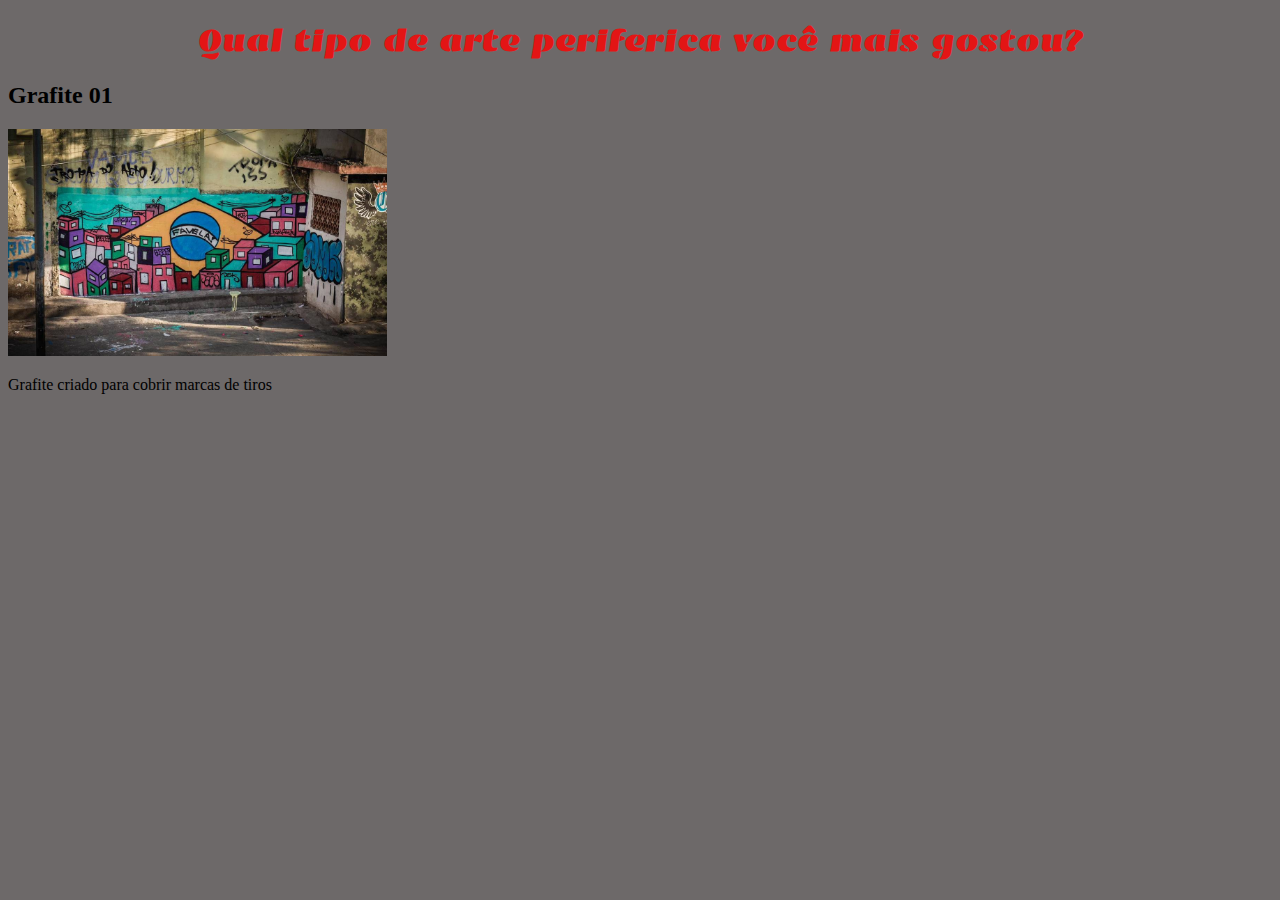
==== explorar.html @ 8f94d868 "12342345" ====
<!DOCTYPE html>
<html lang="en">
<head>
    <meta charset="UTF-8">
    <meta name="viewport" content="width=device-width, initial-scale=1.0">
    <title>Explorar</title>
    <link rel="stylesheet" href="style.css">
</head>
<body>
    <h1 class="titulo">Qual tipo de arte periferica você mais gostou?</h1>
    <div class="Primeira arte">
        <h2 class="subtitulo">Grafite 01</h2>
        <img class=" foto" src="./img/WhatsApp-Image-2021-05-20-at-09.57.17.jpeg.jpg" alt="Primeiro grafite">
        <p class="texto"> Grafite criado para cobrir marcas de tiros </p>
    </div>
</body>
</html>
---- style.css ----
@import url('https://fonts.googleapis.com/css2?family=Emblema+One&display=swap');
:root{
    background-color: rgb(109, 105, 105);
}
.cabecalho{

    width: 100%;
}
.botao{
    color: rgb(246, 241, 241);
    font-size: 24px;
}
.titulo{
    color: rgb(227, 21, 21);
    font-size: 32px;
    font-family: Emblema One;
    text-align: center;
}
.h2{
    font-family: Emblema One;
    font-size: 29px;
    color: aliceblue;

}
.texto-inicial{
    font-size: 24px;
    color: aliceblue;
}
.texto-fonte{
    font-size: 18px;
}
.foto{
    width: 30%;
}
.topicos{
    text-decoration: none;
}
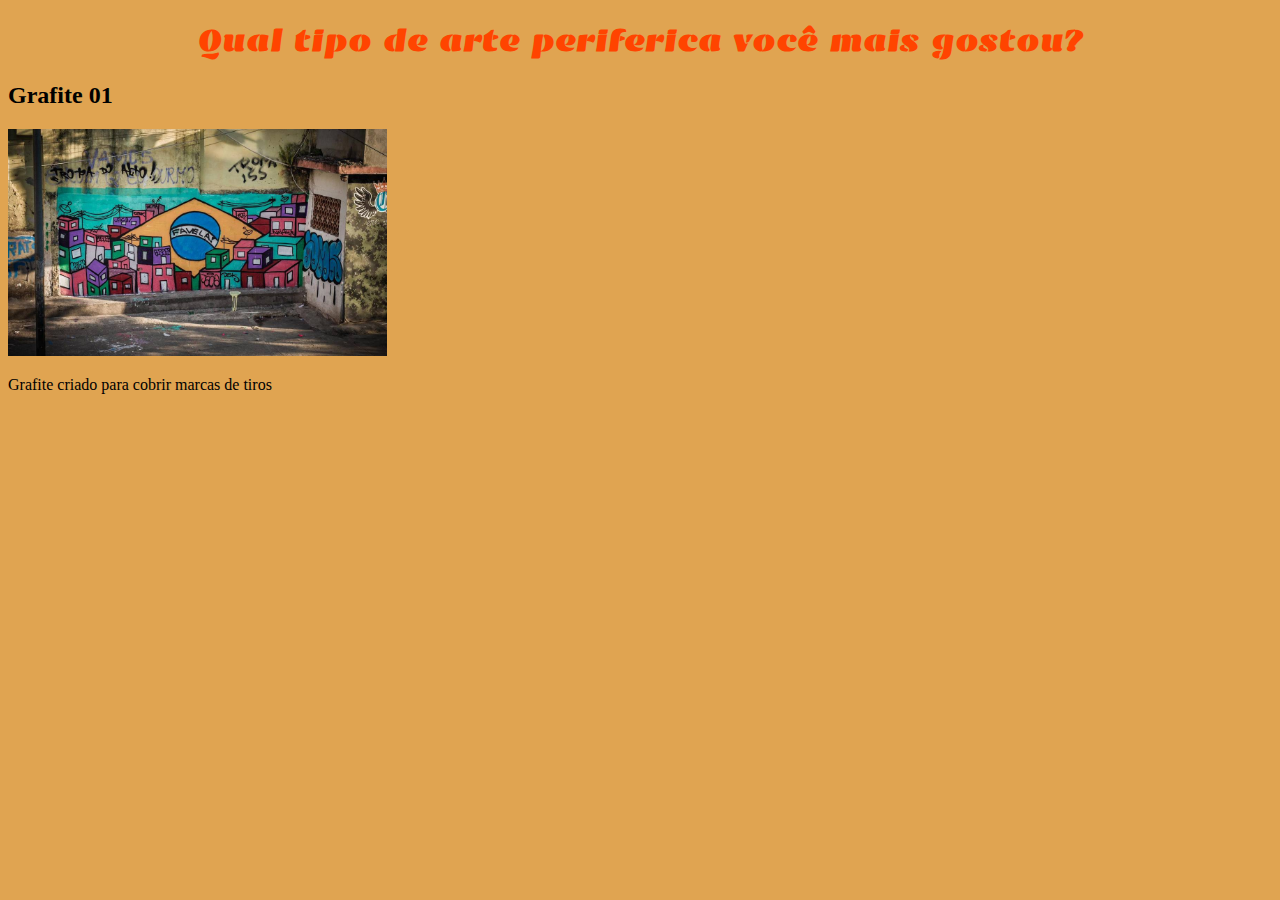
==== commit d50d3e3c: "asdfg" ====
--- a/explorar.html
+++ b/explorar.html
@@ -8,8 +8,8 @@
 </head>
 <body>
     <h1 class="titulo">Qual tipo de arte periferica você mais gostou?</h1>
+    <h2 class="subtitulo">Grafite 01</h2>
     <div class="Primeira arte">
-        <h2 class="subtitulo">Grafite 01</h2>
         <img class=" foto" src="./img/WhatsApp-Image-2021-05-20-at-09.57.17.jpeg.jpg" alt="Primeiro grafite">
         <p class="texto"> Grafite criado para cobrir marcas de tiros </p>
     </div>
--- a/style.css
+++ b/style.css
@@ -1,6 +1,6 @@
 @import url('https://fonts.googleapis.com/css2?family=Emblema+One&display=swap');
 :root{
-    background-color: rgb(109, 105, 105);
+    background-color: rgb(224, 164, 81);
 }
 .cabecalho{
 
@@ -11,7 +11,7 @@
     font-size: 24px;
 }
 .titulo{
-    color: rgb(227, 21, 21);
+    color: rgb(255, 68, 0);
     font-size: 32px;
     font-family: Emblema One;
     text-align: center;
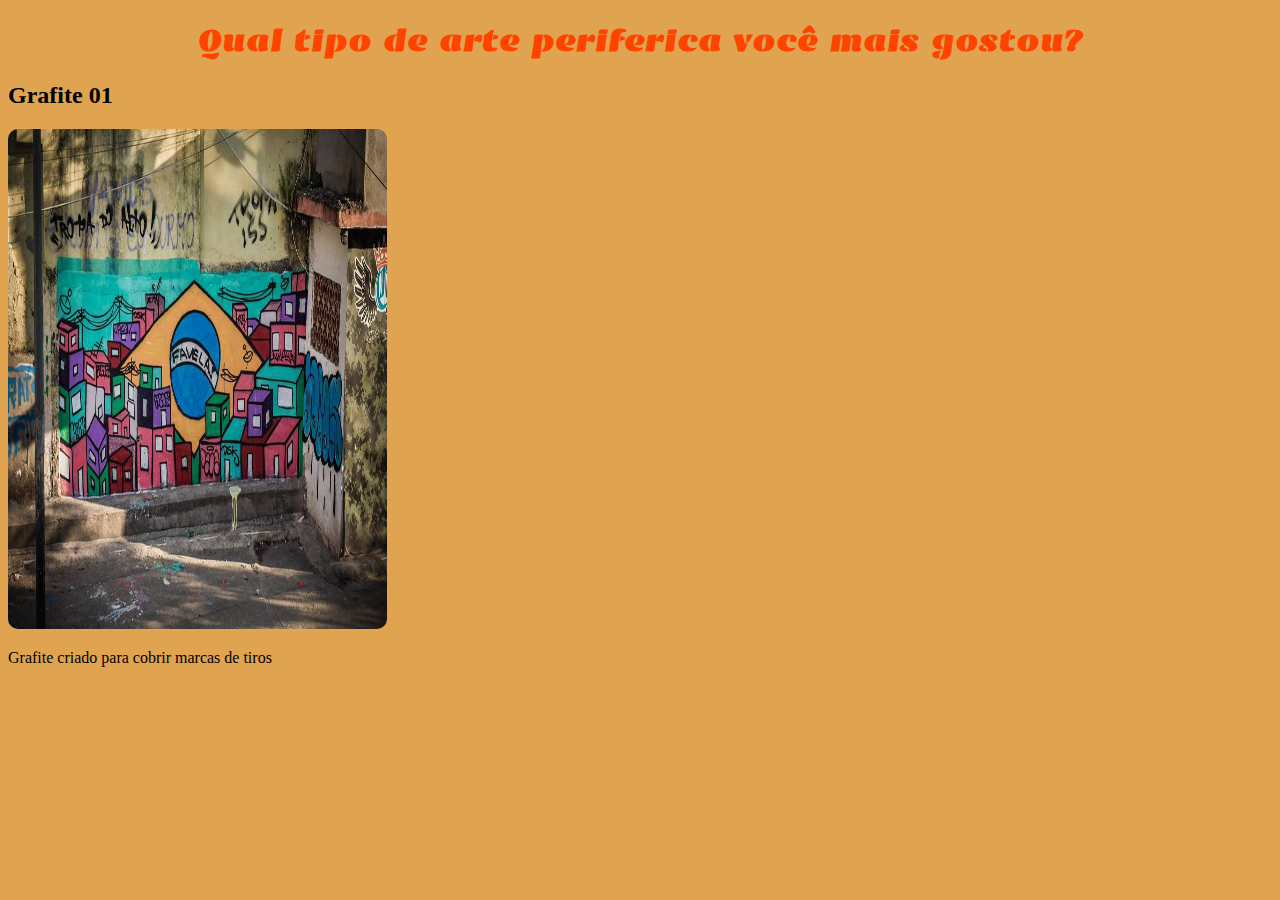
==== commit 52992591: "drthjk." ====
--- a/explorar.html
+++ b/explorar.html
@@ -10,7 +10,7 @@
     <h1 class="titulo">Qual tipo de arte periferica você mais gostou?</h1>
     <h2 class="subtitulo">Grafite 01</h2>
     <div class="Primeira arte">
-        <img class=" foto" src="./img/WhatsApp-Image-2021-05-20-at-09.57.17.jpeg.jpg" alt="Primeiro grafite">
+        <img class="foto explorar" src="./img/WhatsApp-Image-2021-05-20-at-09.57.17.jpeg.jpg" alt="Primeiro grafite">
         <p class="texto"> Grafite criado para cobrir marcas de tiros </p>
     </div>
 </body>
--- a/style.css
+++ b/style.css
@@ -31,7 +31,28 @@
 }
 .foto{
     width: 30%;
+    border-radius: 10px;
+    height: 500px;
 }
-.topicos{
+.texto-descricao{
+    font-size: 24px;
+    display: inline-block;
+}
+.foto-explorar{
+    text-align: left;
+    width: 500px;
+    height: 500px;
+    display: inline-block;
+}
+.destino{
+    display: flex;
+    align-items: center;
+}
+.ul{
+    text-decoration: none;
+    list-style-type: none;
+    display: flex;
+}
+topicos{
     text-decoration: none;
 }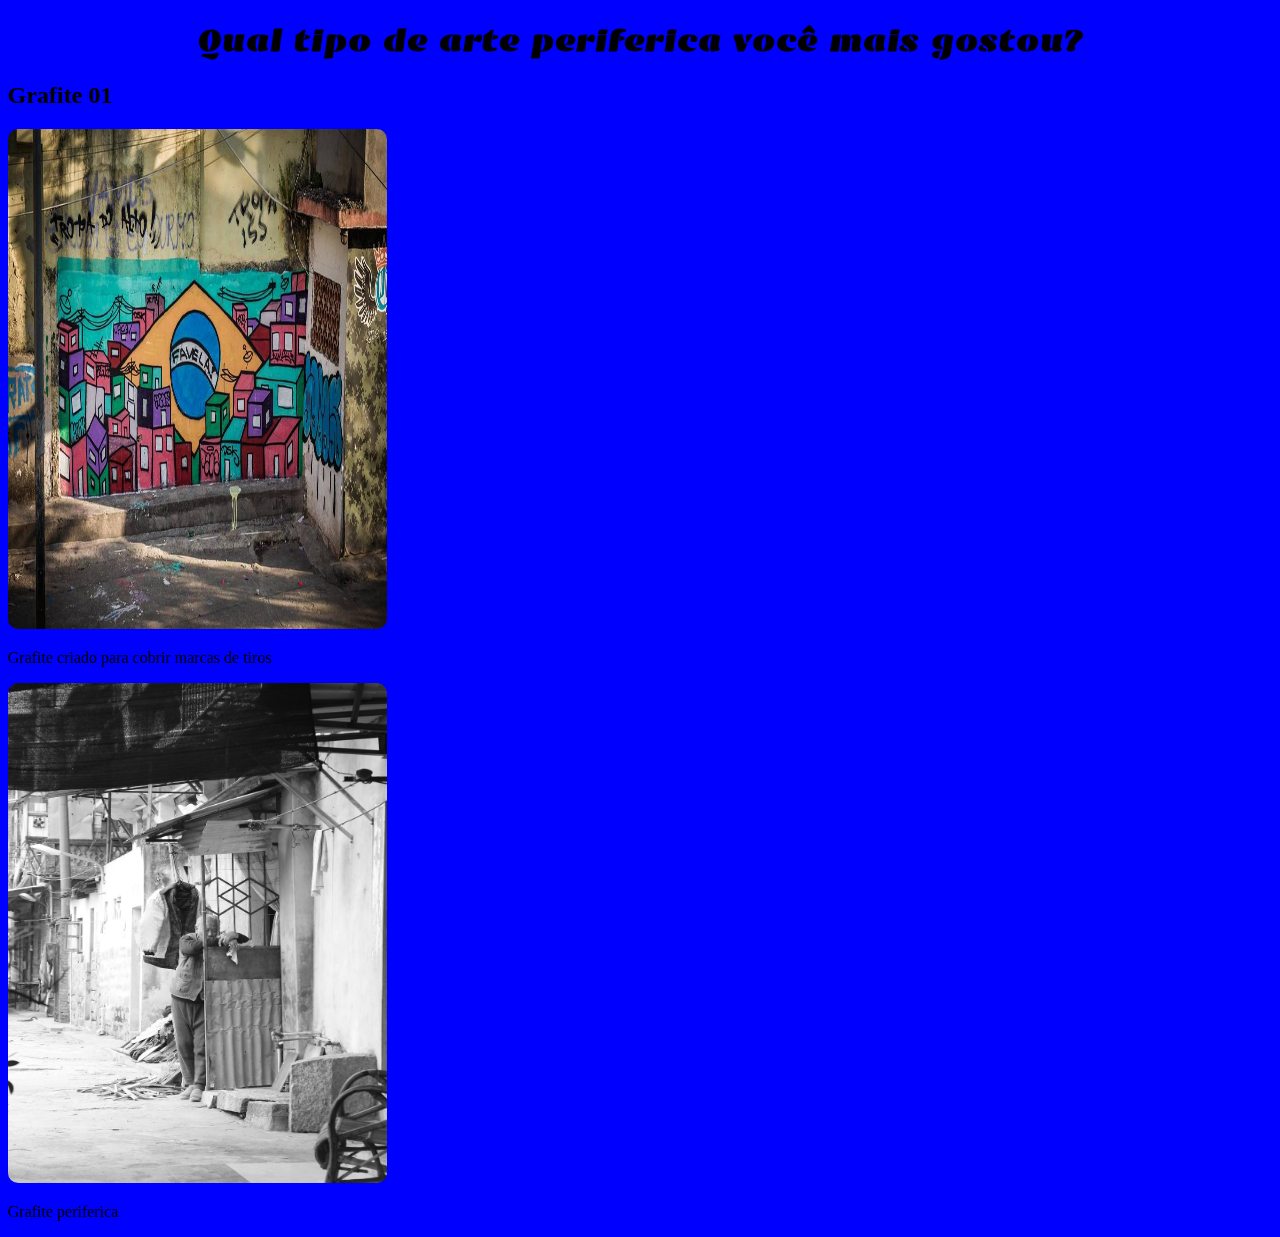
==== commit 36d2311d: "fmr" ====
--- a/explorar.html
+++ b/explorar.html
@@ -13,5 +13,9 @@
         <img class="foto explorar" src="./img/WhatsApp-Image-2021-05-20-at-09.57.17.jpeg.jpg" alt="Primeiro grafite">
         <p class="texto"> Grafite criado para cobrir marcas de tiros </p>
     </div>
+    <div class="Segunda arte">
+        <img class="foto explorar" src="./img/old-age-2099518_1280.jpg" alt="Primeiro grafite">
+        <p class="texto">Grafite periferica</p>
+    </div>
 </body>
 </html>--- a/style.css
+++ b/style.css
@@ -1,6 +1,6 @@
 @import url('https://fonts.googleapis.com/css2?family=Emblema+One&display=swap');
 :root{
-    background-color: rgb(224, 164, 81);
+    background-color: blue;
 }
 .cabecalho{
 
@@ -11,7 +11,7 @@
     font-size: 24px;
 }
 .titulo{
-    color: rgb(255, 68, 0);
+    color: rgb(0, 0, 0);
     font-size: 32px;
     font-family: Emblema One;
     text-align: center;
@@ -53,6 +53,17 @@
     list-style-type: none;
     display: flex;
 }
-topicos{
+.topicos{
     text-decoration: none;
+    list-style-type: none;
+    display: flex;
+}
+.botao-link{
+text-decoration:  none;
+display: flex;
+color: rgb(0, 0, 0);
+font-size: 24px;
+padding-left: 2em;
+padding-right: 2em;
+background-color: blue;
 }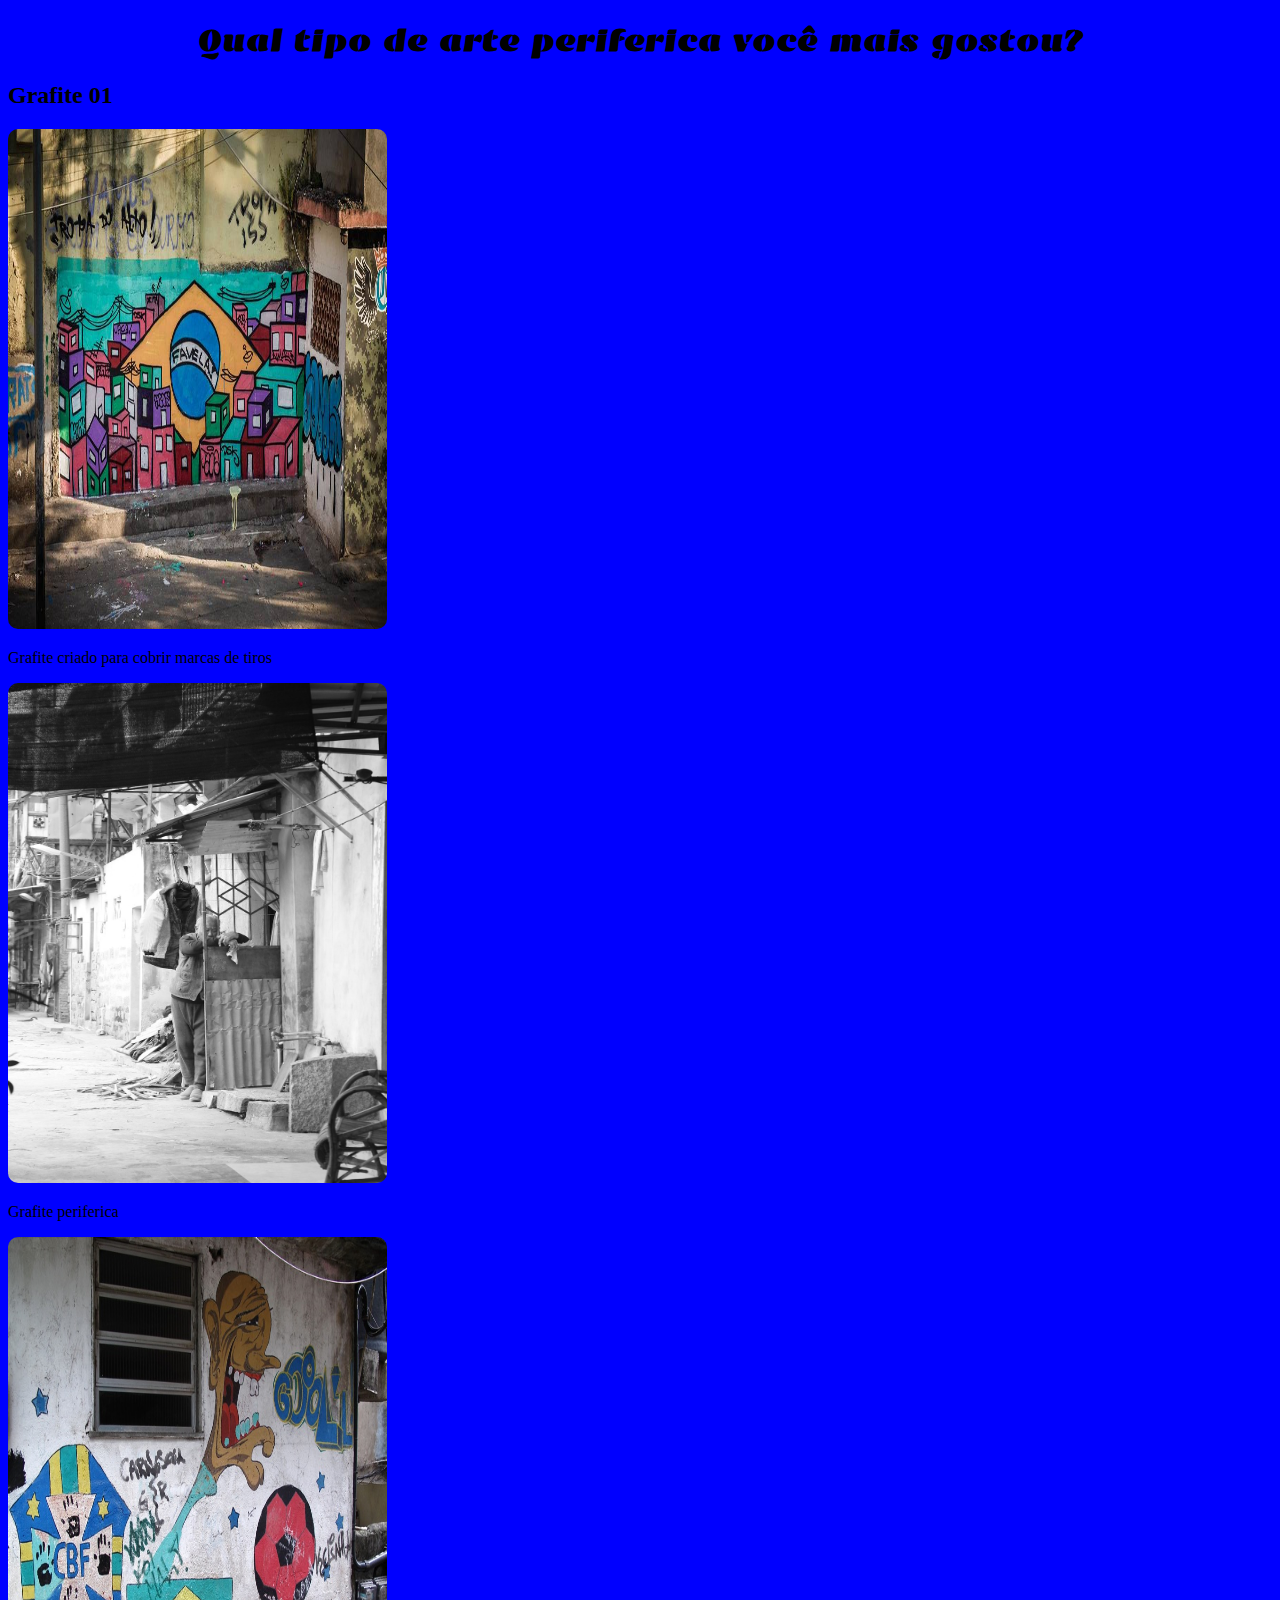
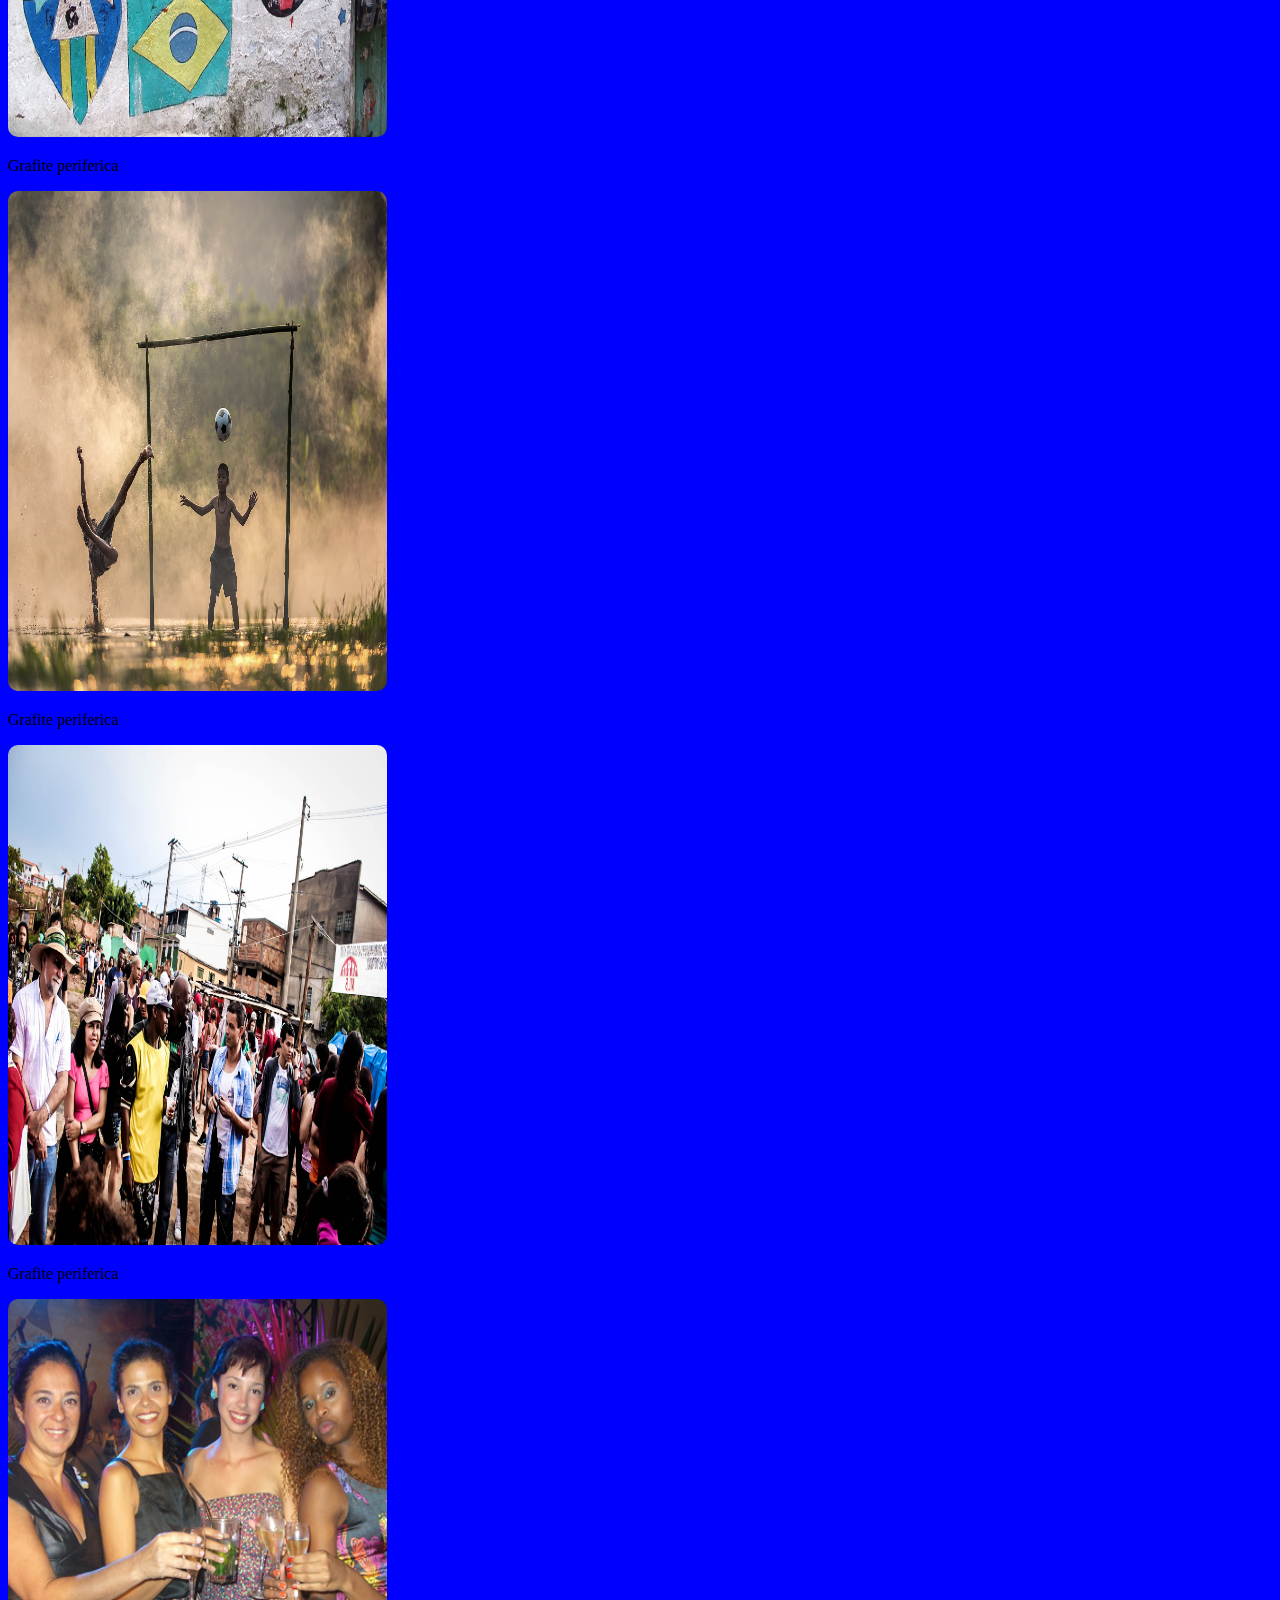
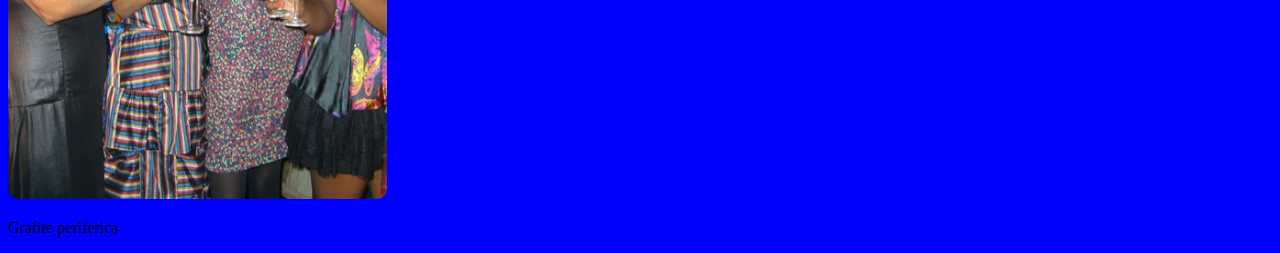
==== commit 5ed6c905: "jyyrj" ====
--- a/explorar.html
+++ b/explorar.html
@@ -14,8 +14,24 @@
         <p class="texto"> Grafite criado para cobrir marcas de tiros </p>
     </div>
     <div class="Segunda arte">
-        <img class="foto explorar" src="./img/old-age-2099518_1280.jpg" alt="Primeiro grafite">
+        <img class="foto explorar" src="./img/old-age-2099518_1280.jpg" alt="Segundo grafite">
         <p class="texto">Grafite periferica</p>
+    </div>
+    <div class="Terceira arte">
+        <img class="foto explorar" src="./img/image.png" alt="Terceiro grafite">
+        <p class="texto">Grafite periferica</p>
+    </div>
+    <div class="Quarta arte">
+        <img class="foto explorar" src="./img/children-1822688_1280.jpg" alt="Quarto grafite">
+        <p class="texto">Grafite periferica</p>
+        <div class="Quinta arte">
+            <img class="foto explorar" src="./img/8218738352_5722609af2_o.jpg" alt="Quinto grafite">
+            <p class="texto">Grafite periferica</p>
+        </div>
+        <div class="Sexta arte">
+            <img class="foto explorar" src="./img/4745354277_d9a6f22bb1_o.jpg" alt="Sexto grafite">
+            <p class="texto">Grafite periferica</p>
+        </div>
     </div>
 </body>
 </html>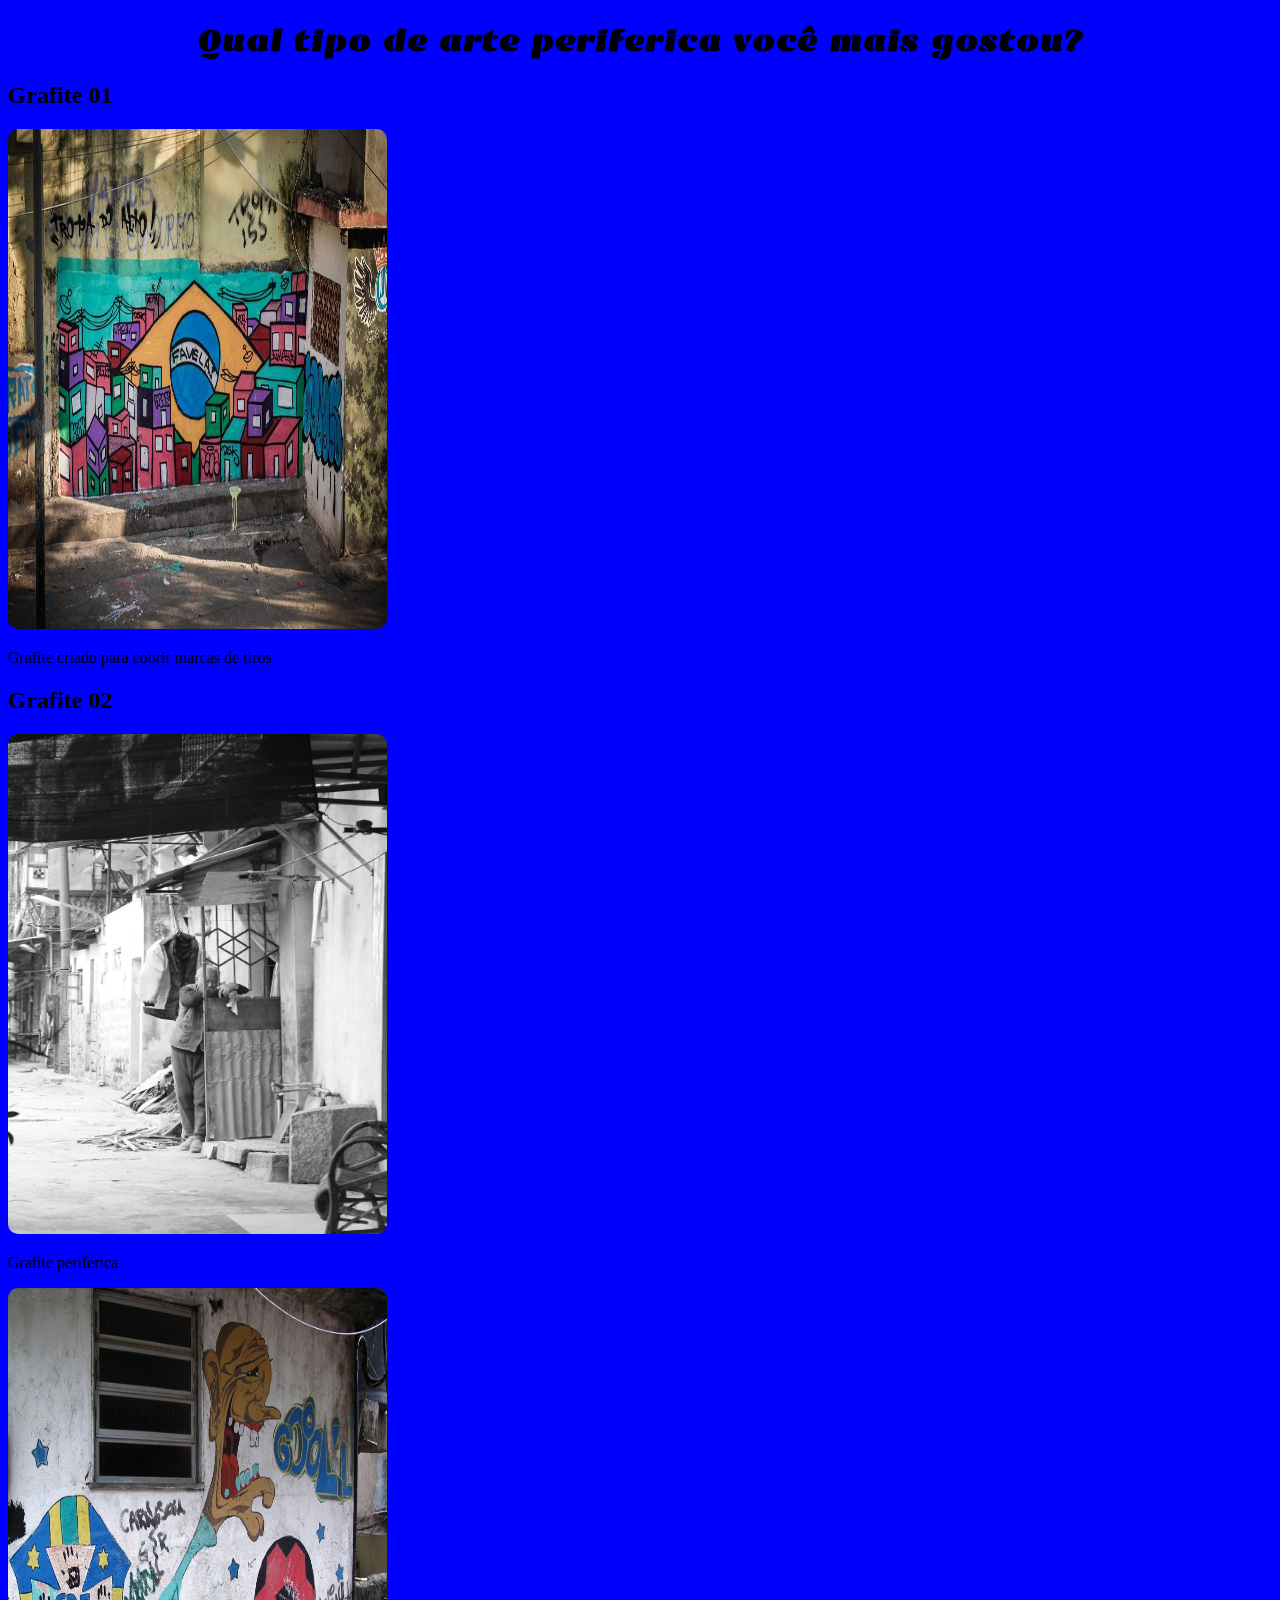
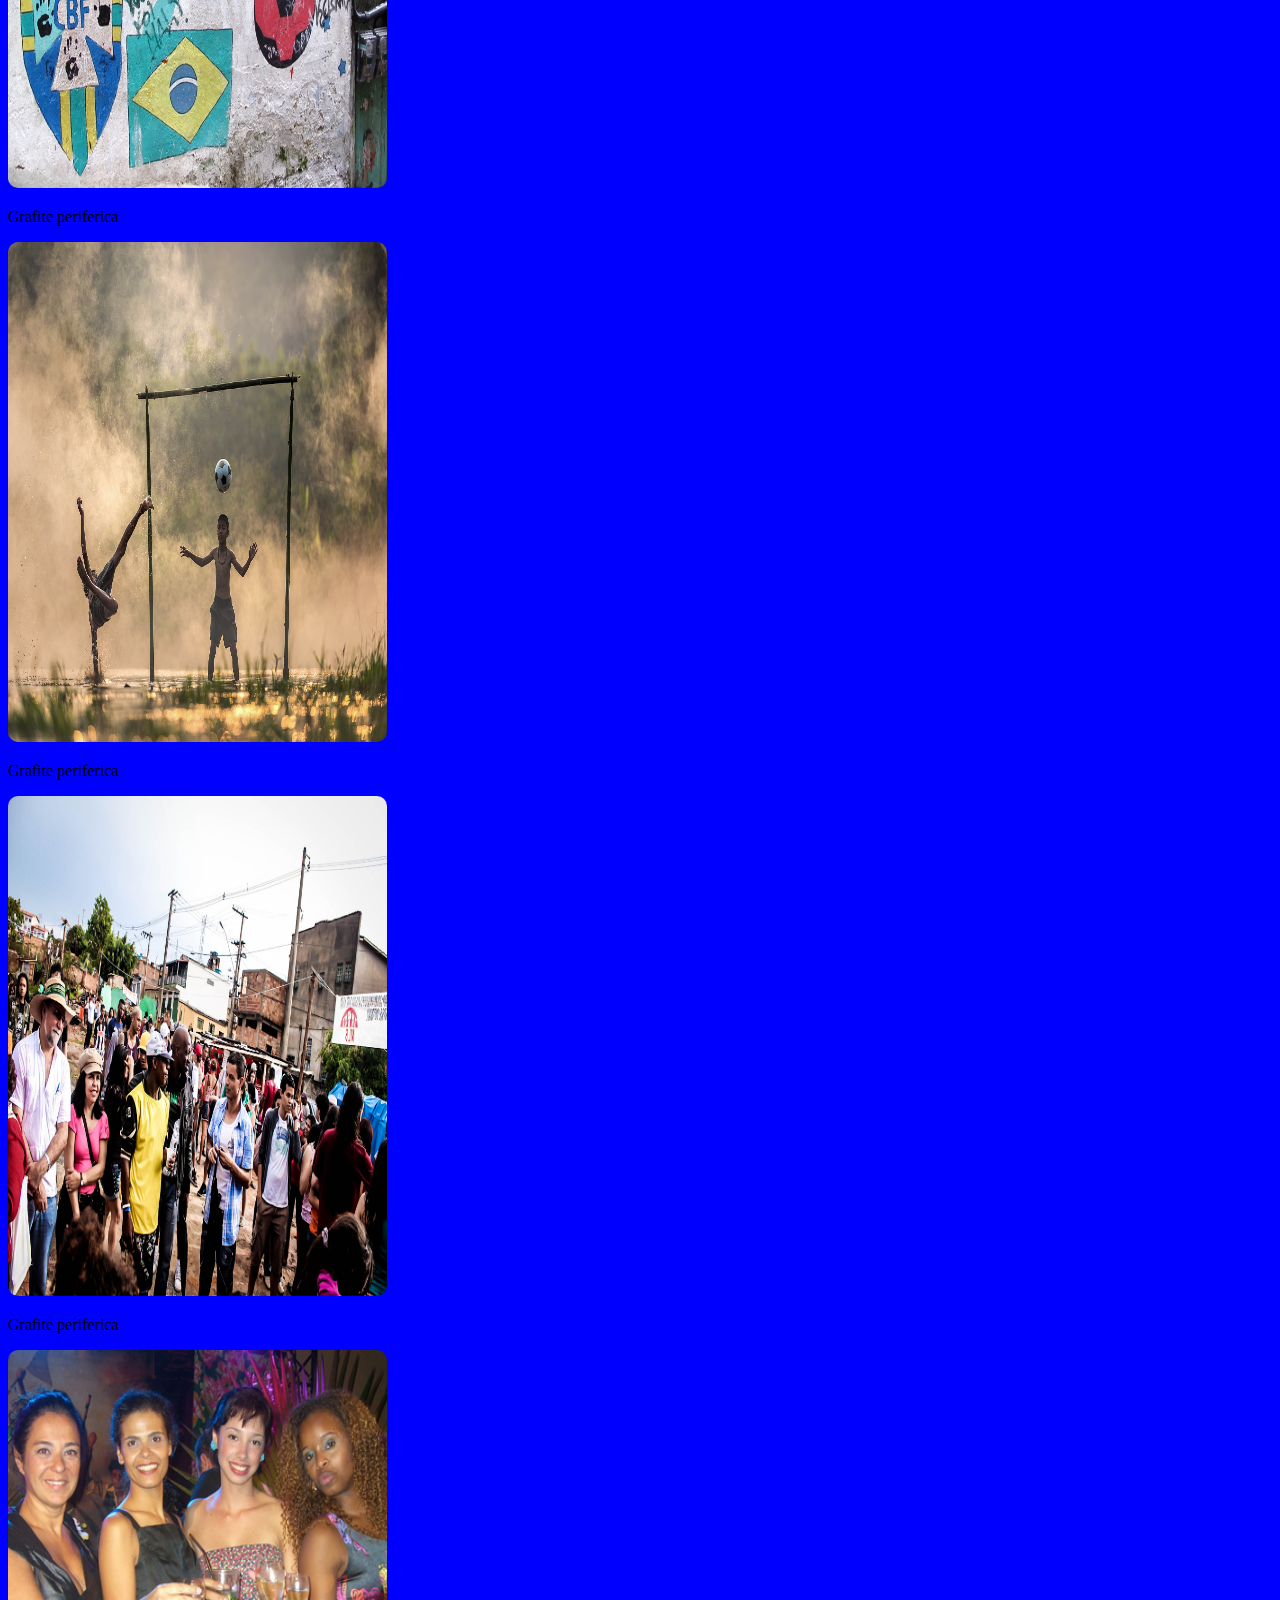
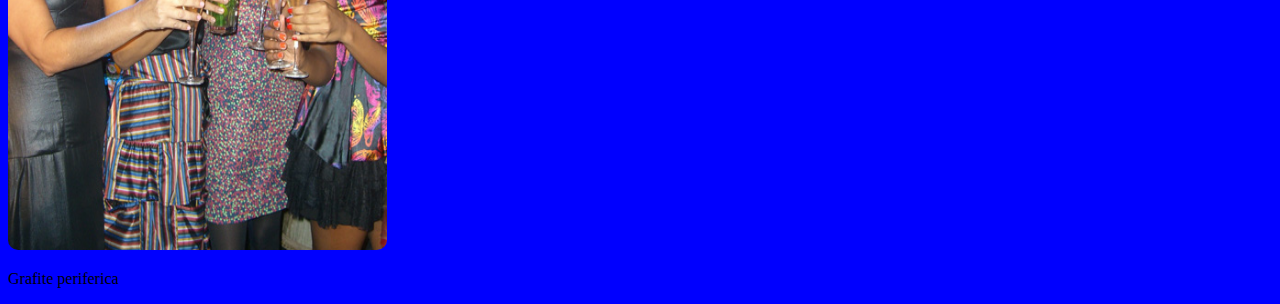
==== commit 37bf5291: "rtgtwwg" ====
--- a/explorar.html
+++ b/explorar.html
@@ -13,6 +13,7 @@
         <img class="foto explorar" src="./img/WhatsApp-Image-2021-05-20-at-09.57.17.jpeg.jpg" alt="Primeiro grafite">
         <p class="texto"> Grafite criado para cobrir marcas de tiros </p>
     </div>
+    <h2 class="subtitulo">Grafite 02</h2>
     <div class="Segunda arte">
         <img class="foto explorar" src="./img/old-age-2099518_1280.jpg" alt="Segundo grafite">
         <p class="texto">Grafite periferica</p>
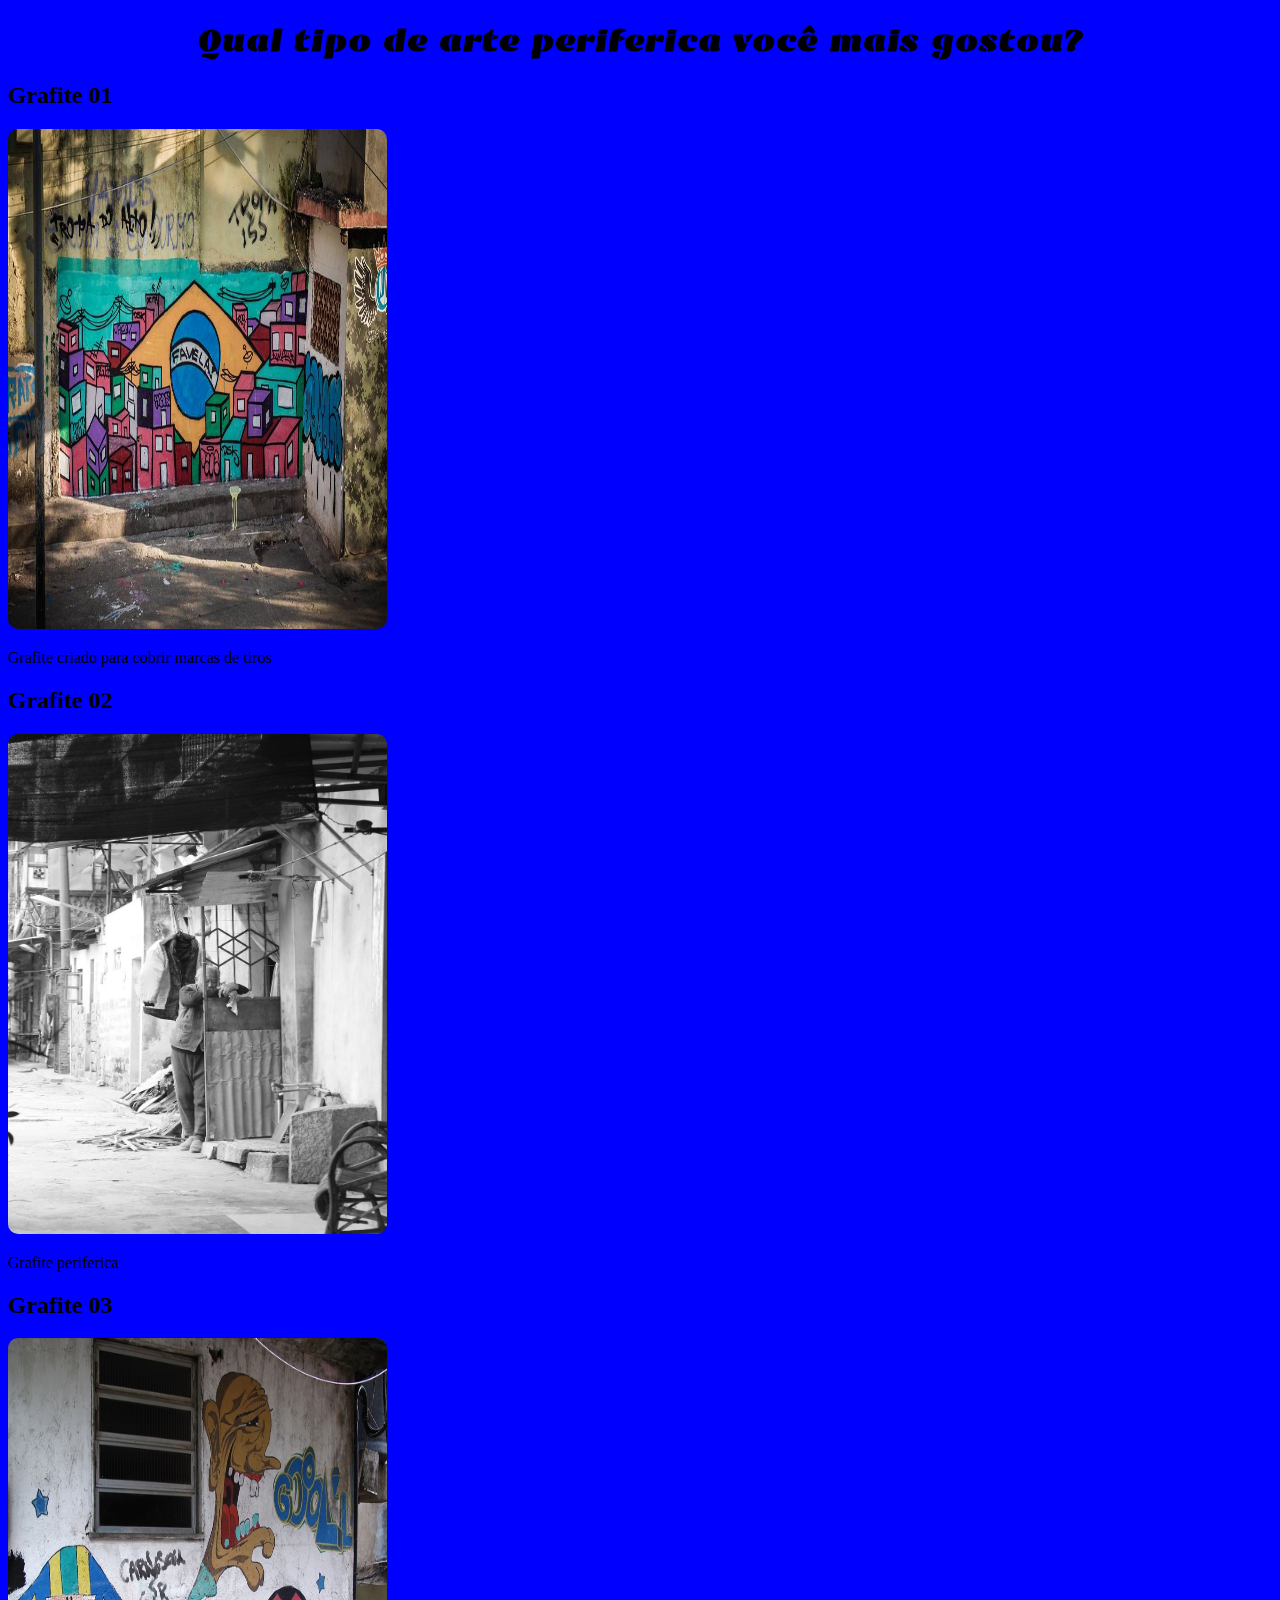
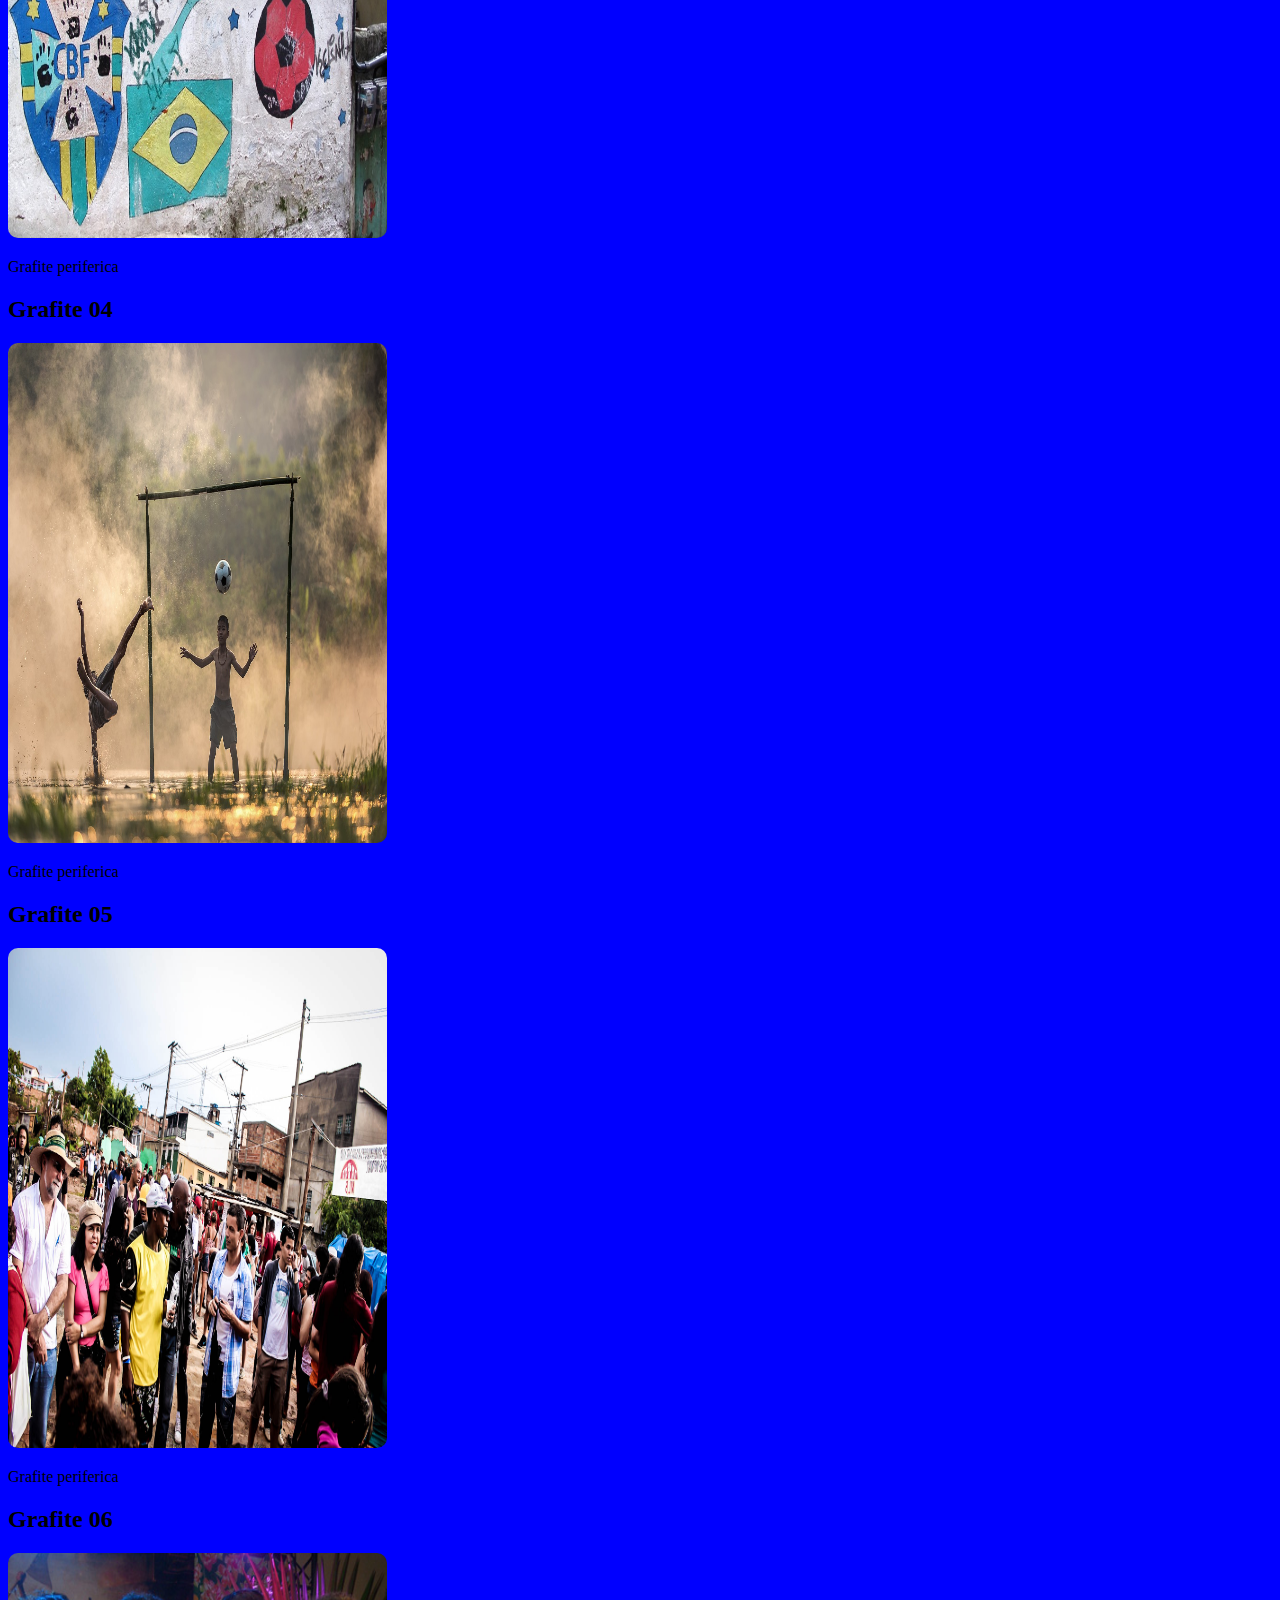
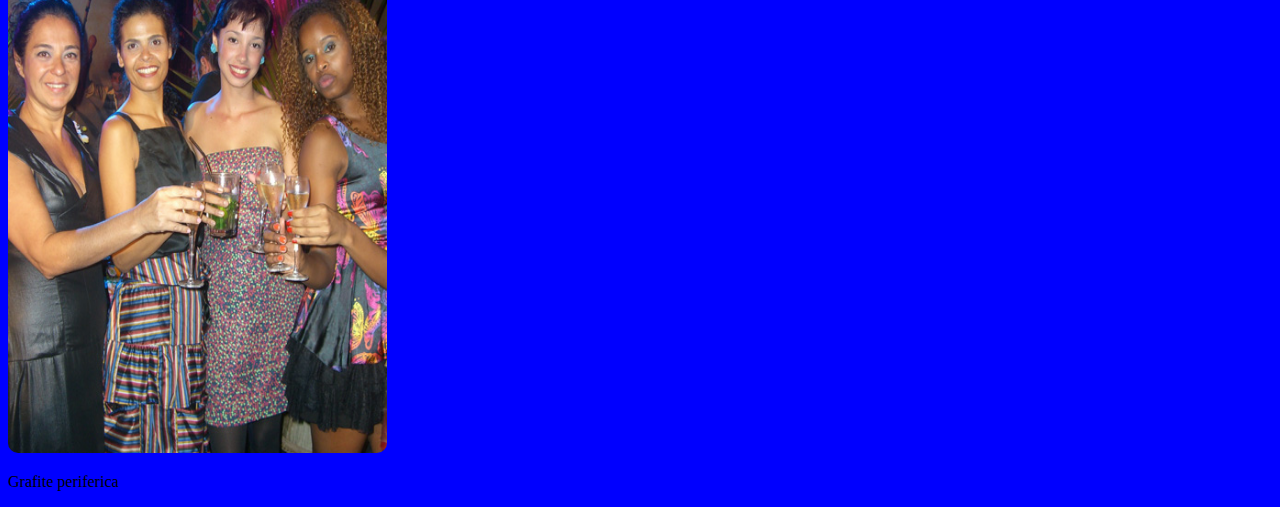
==== commit f8cd838c: "nt" ====
--- a/explorar.html
+++ b/explorar.html
@@ -18,17 +18,21 @@
         <img class="foto explorar" src="./img/old-age-2099518_1280.jpg" alt="Segundo grafite">
         <p class="texto">Grafite periferica</p>
     </div>
+    <h2 class="subtitulo">Grafite 03</h2>
     <div class="Terceira arte">
         <img class="foto explorar" src="./img/image.png" alt="Terceiro grafite">
         <p class="texto">Grafite periferica</p>
     </div>
+    <h2 class="subtitulo">Grafite 04</h2>
     <div class="Quarta arte">
         <img class="foto explorar" src="./img/children-1822688_1280.jpg" alt="Quarto grafite">
         <p class="texto">Grafite periferica</p>
+        <h2 class="subtitulo">Grafite 05</h2>
         <div class="Quinta arte">
             <img class="foto explorar" src="./img/8218738352_5722609af2_o.jpg" alt="Quinto grafite">
             <p class="texto">Grafite periferica</p>
         </div>
+        <h2 class="subtitulo">Grafite 06</h2>
         <div class="Sexta arte">
             <img class="foto explorar" src="./img/4745354277_d9a6f22bb1_o.jpg" alt="Sexto grafite">
             <p class="texto">Grafite periferica</p>
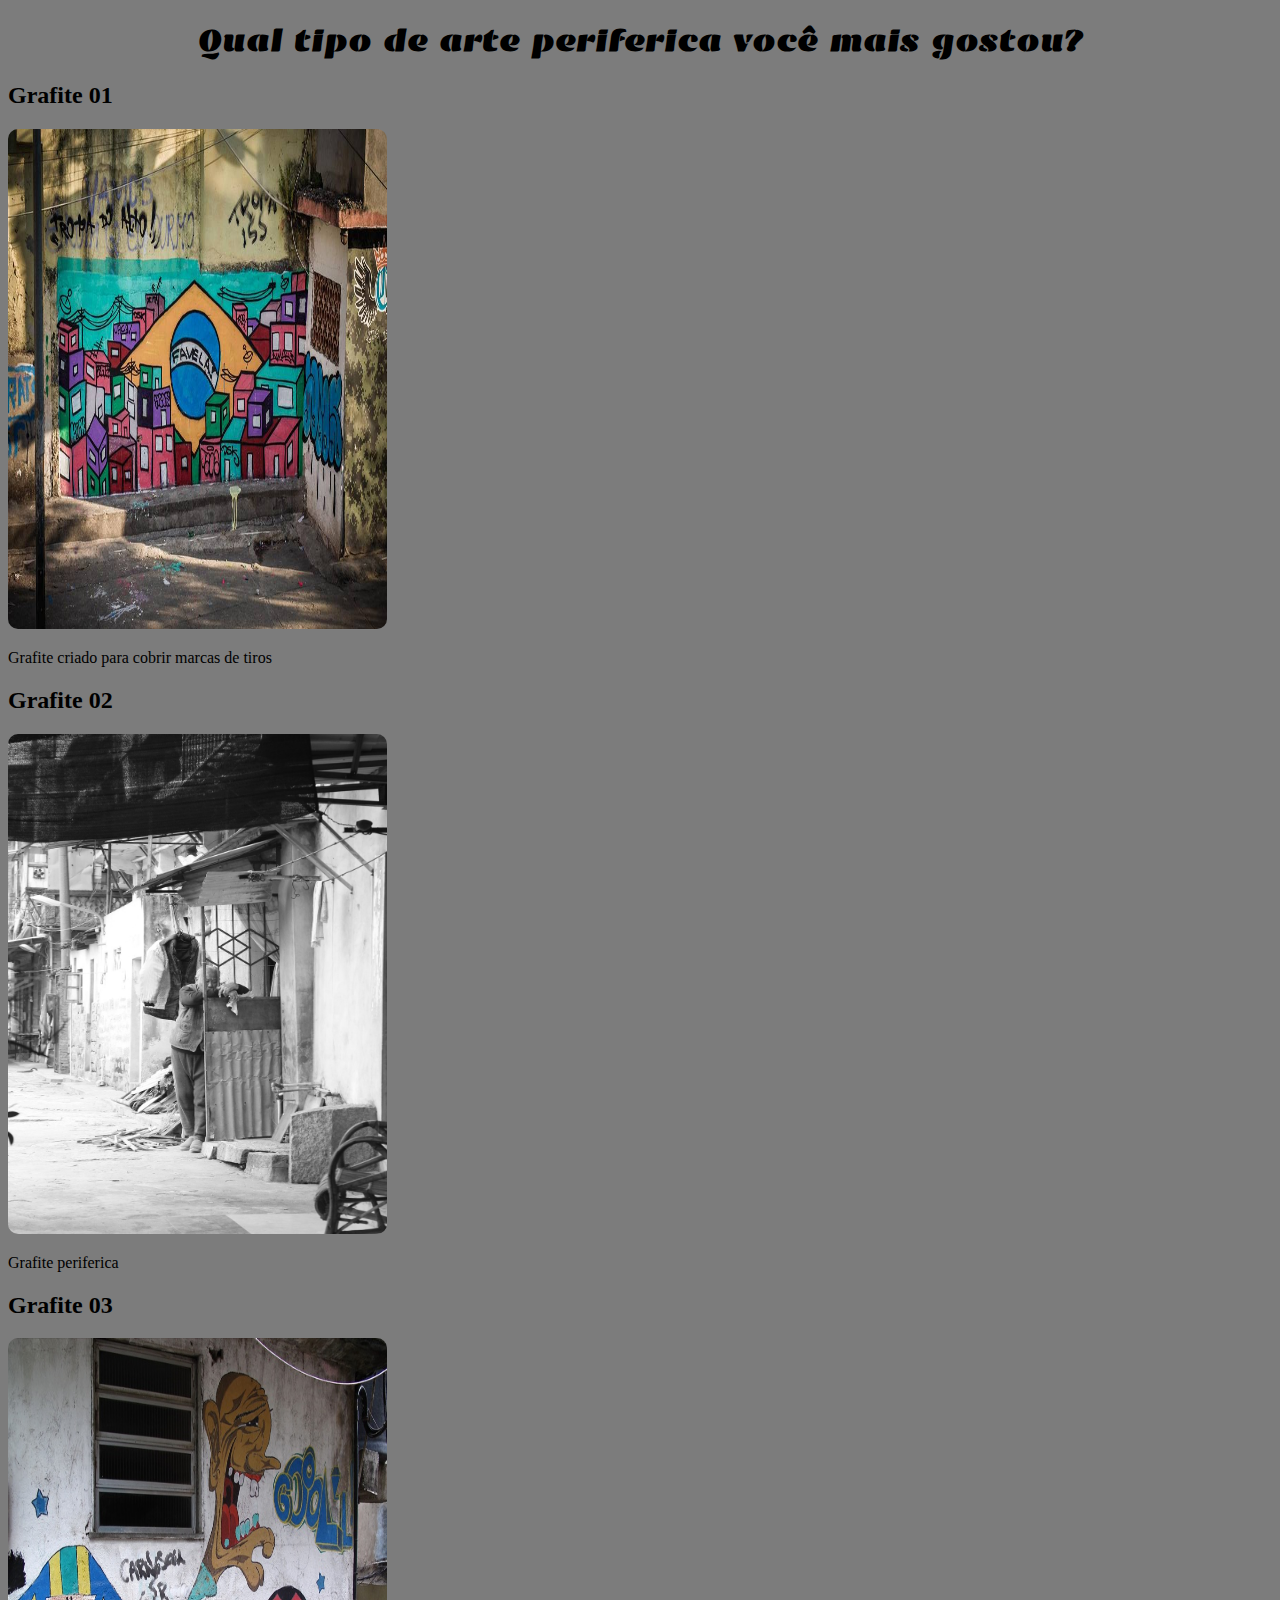
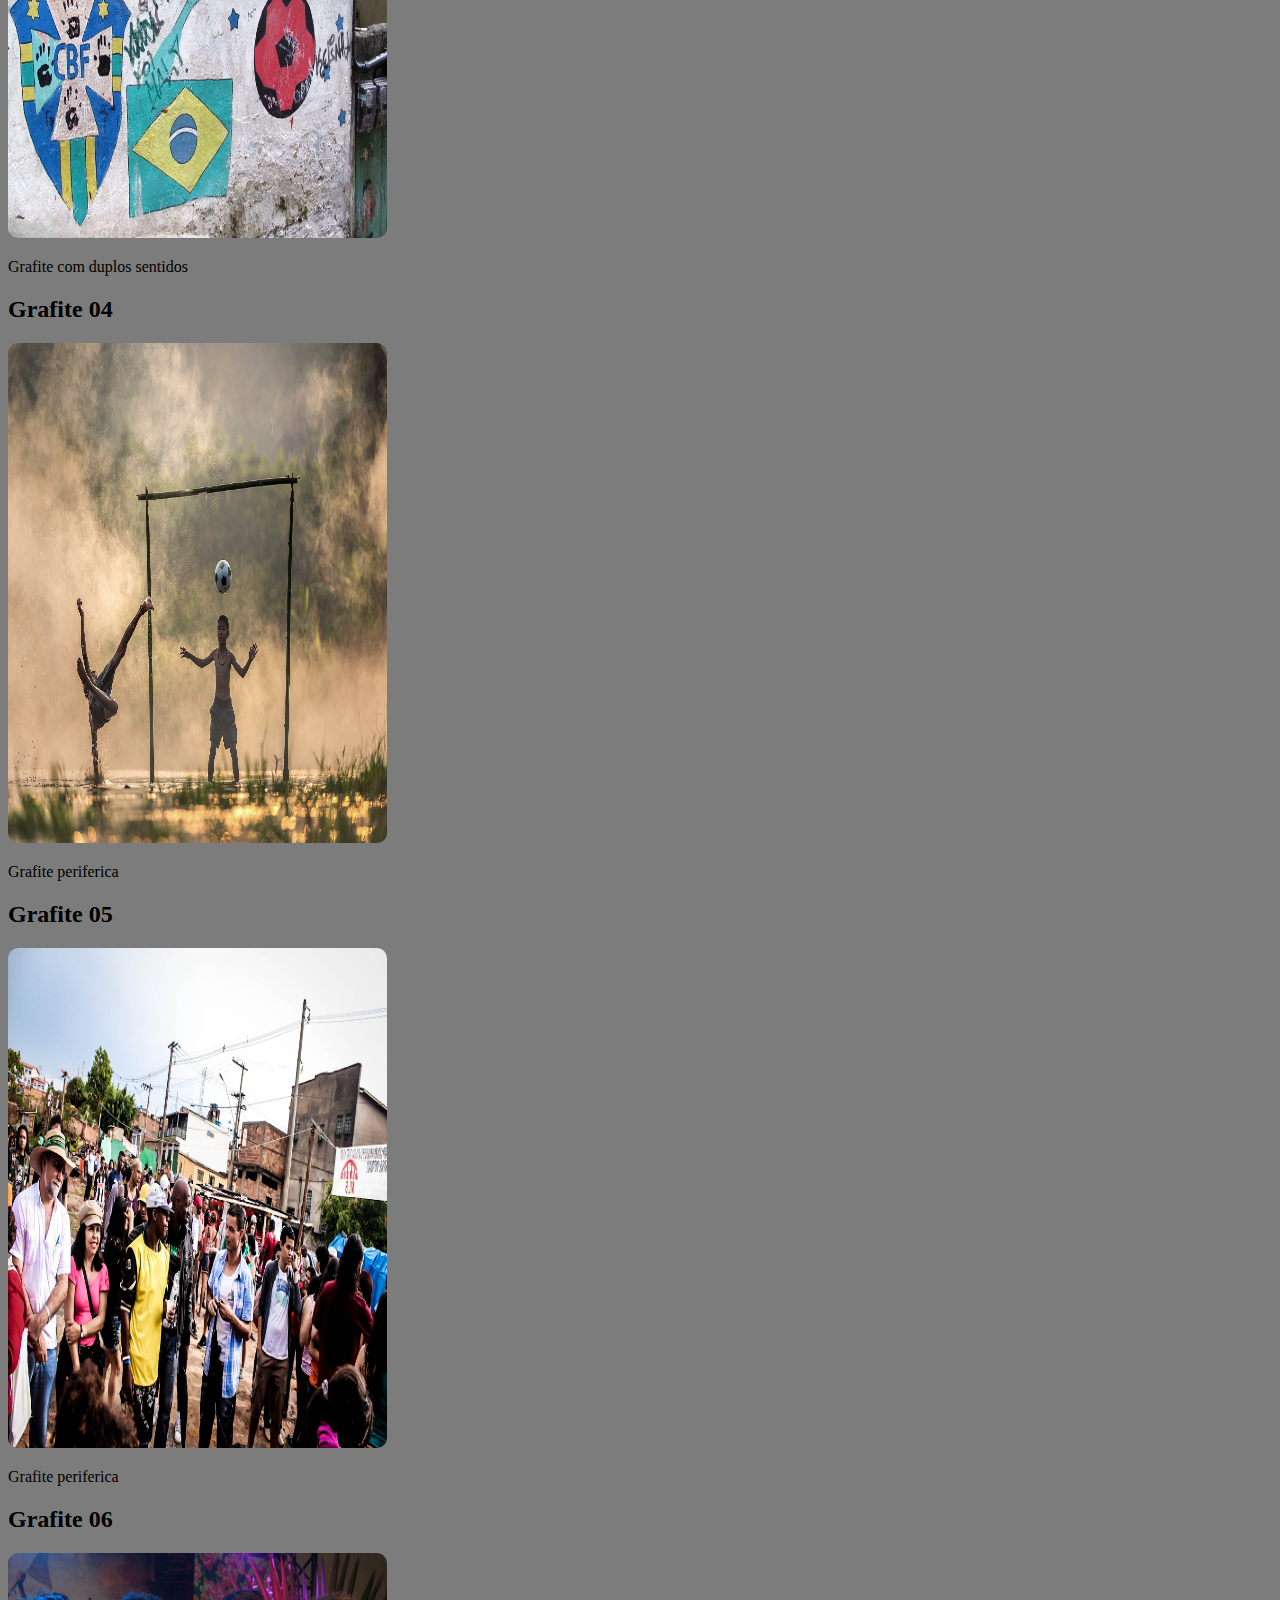
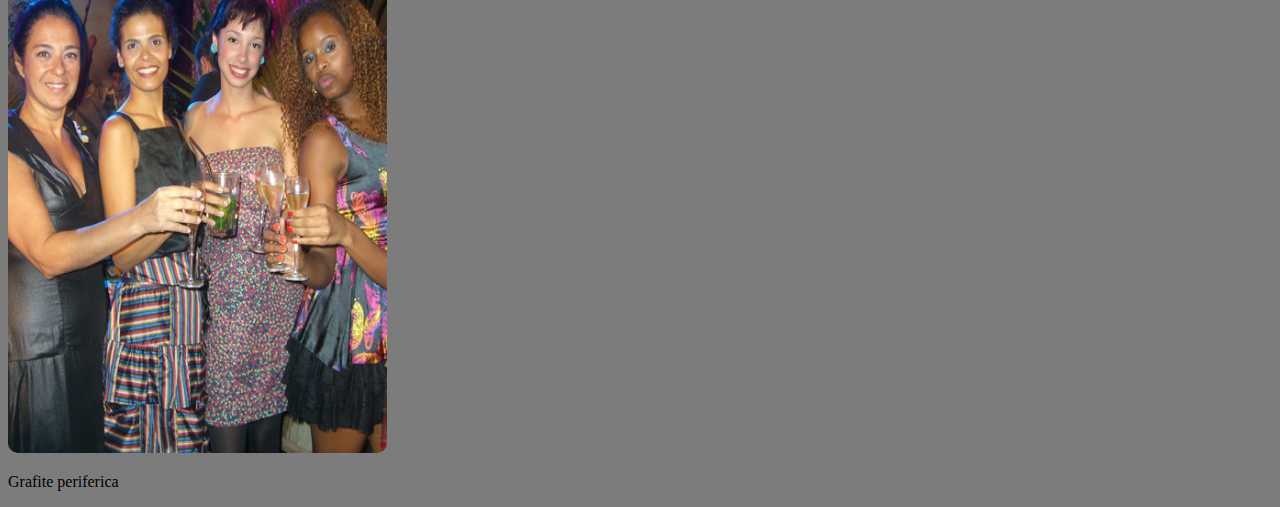
==== commit b09b2556: "kk  jjhvu" ====
--- a/explorar.html
+++ b/explorar.html
@@ -21,7 +21,7 @@
     <h2 class="subtitulo">Grafite 03</h2>
     <div class="Terceira arte">
         <img class="foto explorar" src="./img/image.png" alt="Terceiro grafite">
-        <p class="texto">Grafite periferica</p>
+        <p class="texto">Grafite com duplos sentidos</p>
     </div>
     <h2 class="subtitulo">Grafite 04</h2>
     <div class="Quarta arte">
--- a/style.css
+++ b/style.css
@@ -1,6 +1,6 @@
 @import url('https://fonts.googleapis.com/css2?family=Emblema+One&display=swap');
 :root{
-    background-color: blue;
+    background-color: rgb(124, 124, 124);
 }
 .cabecalho{
 
@@ -65,5 +65,6 @@
 font-size: 24px;
 padding-left: 2em;
 padding-right: 2em;
-background-color: blue;
+background-color: rgb(131, 131, 131);
+
 }